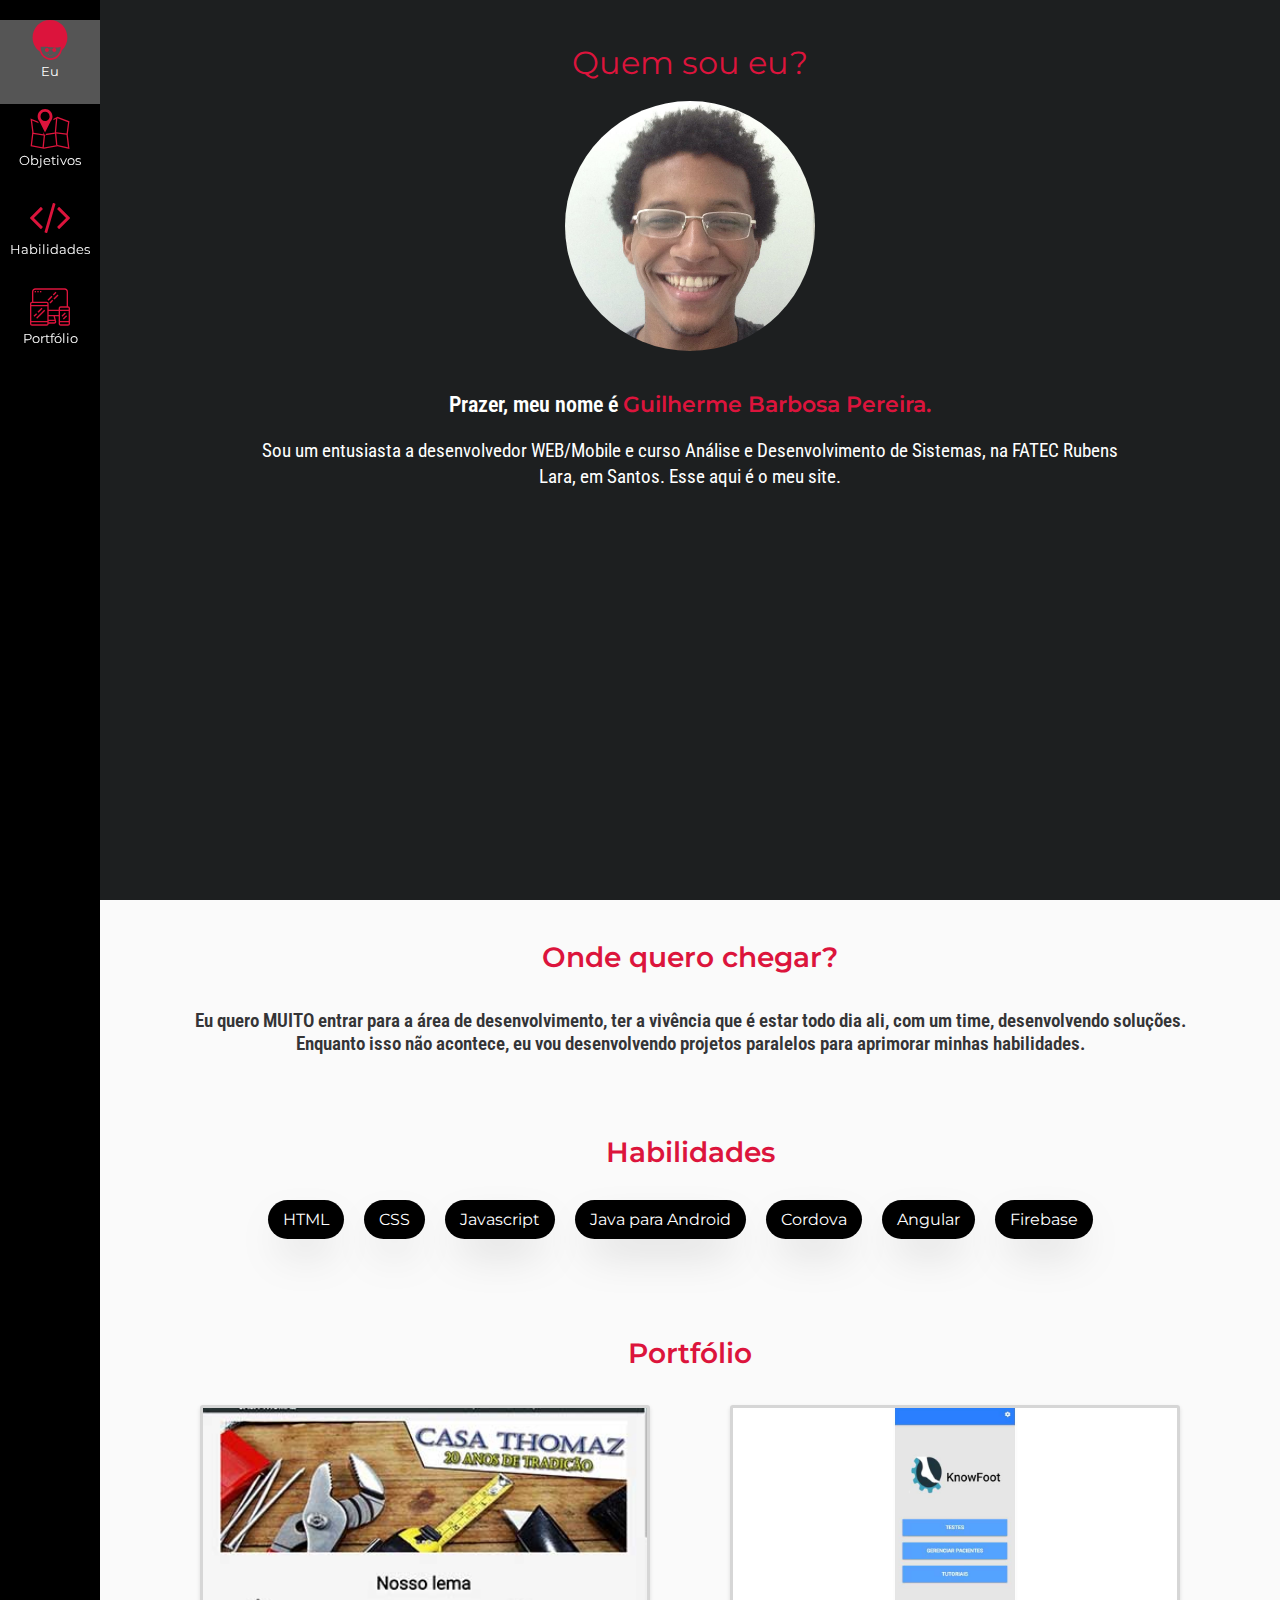
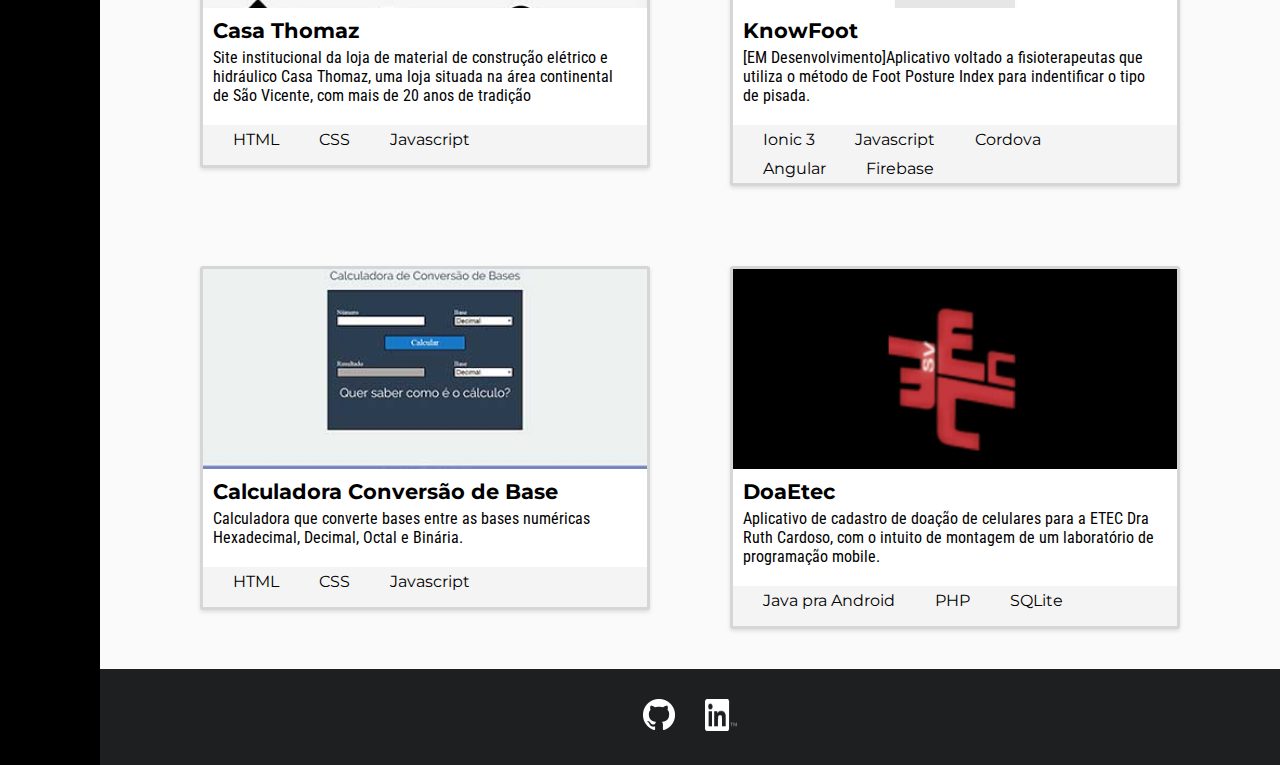
==== index.html @ c0194409 "Initial commit" ====
<!DOCTYPE html>
<html>

<head>
    <meta charset="UTF-8">
    <meta name="viewport" content="width=device-width" initial-scale="1.0">
    <link href="https://fonts.googleapis.com/css?family=Montserrat" rel="stylesheet">
    <link href="https://fonts.googleapis.com/css?family=Playfair+Display|Roboto+Condensed" rel="stylesheet">
        <link rel="stylesheet" href="style.css" />
    </head>
    <title>Guilherme B. Pereira</title>

<body>
    <div class="wrapper">
        <div class="side-menu">
            <ul class="side-menu-items">
                <li id="sidemenu_me" class="active"> 
                    <a href=#me>
                        <svg xmlns="http://www.w3.org/2000/svg" xmlns:xlink="http://www.w3.org/1999/xlink" version="1.1" id="Capa_1" x="0px" y="0px"
                            viewBox="0 0 26.571 26.571" style="enable-background:new 0 0 26.571 26.571;" xml:space="preserve" width="40px"
                            height="40px">
                            <g>
                                <path d="M15.326,22.775c-0.049,0.061-1.182,1.446-2.776,0.273l-0.039-0.44   c-0.007-0.078-0.076-0.135-0.153-0.128c-0.075,0.007-0.134,0.074-0.128,0.151l0.033,0.365l-0.316,0.027   c-0.079,0.005-0.135,0.075-0.129,0.151c0.007,0.077,0.076,0.135,0.153,0.127l0.406-0.034c0.594,0.439,1.14,0.561,1.603,0.521   c0.949-0.082,1.558-0.827,1.567-0.84c0.047-0.06,0.038-0.146-0.023-0.197C15.463,22.704,15.375,22.714,15.326,22.775z M13.286,0   C6.896,0,1.717,5.18,1.717,11.568c0,3.856,1.886,7.271,4.787,9.374c0-0.001,0-0.003,0-0.006c1.11,3.292,3.913,5.635,7.192,5.635   c3.566,0,6.573-2.77,7.447-6.517c0.001,0.001,0.001,0.002,0.001,0.005c2.283-2.114,3.71-5.135,3.71-8.491   C24.855,5.18,19.675,0,13.286,0z M13.696,25.382c-3.633,0-6.585-3.314-6.652-7.434c0.018-0.048,0.037-0.094,0.057-0.141h2.237   l1.809,0.02c0,0,5.972,1.242,9.206-0.02C20.353,21.991,17.373,25.382,13.696,25.382z M14.888,19.63   c-1.2-0.49-1.98-0.217-2.373,0.03c-0.149-0.566-0.661-0.986-1.274-0.986c-0.731,0-1.323,0.593-1.323,1.323   c0,0.731,0.592,1.324,1.323,1.324c0.73,0,1.323-0.593,1.323-1.324c0-0.013-0.004-0.022-0.004-0.034   c0.287-0.216,1.022-0.588,2.279-0.057c-0.002,0.03-0.009,0.06-0.009,0.091c0,0.731,0.592,1.324,1.322,1.324   c0.731,0,1.323-0.593,1.323-1.324c0-0.73-0.592-1.323-1.323-1.323C15.55,18.674,15.048,19.079,14.888,19.63z"
                                />
                            </g>
                        </svg>
                        <span>Eu</span>
                    </a>
                </li>
                <li id="sidemenu_objetivos">
                    <a href="#objetivos">
                        <svg xmlns="http://www.w3.org/2000/svg" xmlns:xlink="http://www.w3.org/1999/xlink" version="1.1" id="Capa_1" x="0px" y="0px"
                            width="40px" height="40px" viewBox="0 0 484.009 484.009" style="enable-background:new 0 0 484.009 484.009;"
                            xml:space="preserve">
                            <g>
                                <path d="M457.021,309.299l20.238-159.582L332.072,94.625l-45.974,21.953c-1.419,7.021-3.57,13.854-6.384,20.428l34.803-16.618   l-14.369,154.664l0.804,8.286L194.91,299.333l-8.703,17.165l116.276-17.531l13.405,137.177l15.604-1.537l-13.488-137.969   l1.359-0.213l121.573,15.403l0.295-2.376l18.371,154.282l-126.609-29.223l-164.753,31.387l-1.372-0.26l14.81-140.725l-0.098-0.856   l-0.606-5.272l-20.3-40.075l2.864,25.352l-3.621,0.544L42.475,286.412l0.697-5.781L25.177,138.755l82.171,34.693l-6.859-13.521   c-2.219-2.876-4.229-5.891-6.135-8.958L6.188,113.735L27.373,280.69l-0.399,3.321l-0.295-0.047l-2.409,15.486l0.866,0.118   L7.037,451.605l161.225,30.229l164.438-31.315l145.121,33.49L457.021,309.299z M319.188,280.596l-2.707,0.396l-0.592-5.894   l15.108-162.587l1.785-0.854l127.365,48.326l-17.295,136.264L319.188,280.596z M151.41,462.742L24.329,438.91l16.314-136.918   l119.252,18.478l5.417-0.815l0.606,5.319L151.41,462.742z M183.018,322.799l-2.033-4.008l-0.165-1.478l5.394-0.815L183.018,322.799   z M112.68,146.528l69.248,136.657l68.494-135.194c13.453-15.687,21.634-36.017,21.634-58.268C272.055,40.249,231.802,0,182.326,0   c-49.473,0-89.71,40.249-89.71,89.723c0,21.542,7.637,41.316,20.33,56.805H112.68z M182.332,34.578   c30.402,0,55.147,24.742,55.147,55.145c0,30.401-24.745,55.147-55.147,55.147c-30.402,0-55.145-24.746-55.145-55.147   C127.188,59.32,151.924,34.578,182.332,34.578z"
                                />
                            </g>
                        </svg>
                        <span>Objetivos</span>
                    </a>
                </li>
                <li id="sidemenu_habilidades">
                    <a href="#habilidades">
                        <svg xmlns="http://www.w3.org/2000/svg" xmlns:xlink="http://www.w3.org/1999/xlink" version="1.1" id="Capa_1" x="0px" y="0px"
                            width="40px" height="40px" viewBox="0 0 522.468 522.469" style="enable-background:new 0 0 522.468 522.469;"
                            xml:space="preserve">
                            <g>
                                <g>
                                    <path d="M325.762,70.513l-17.706-4.854c-2.279-0.76-4.524-0.521-6.707,0.715c-2.19,1.237-3.669,3.094-4.429,5.568L190.426,440.53    c-0.76,2.475-0.522,4.809,0.715,6.995c1.237,2.19,3.09,3.665,5.568,4.425l17.701,4.856c2.284,0.766,4.521,0.526,6.71-0.712    c2.19-1.243,3.666-3.094,4.425-5.564L332.042,81.936c0.759-2.474,0.523-4.808-0.716-6.999    C330.088,72.747,328.237,71.272,325.762,70.513z"
                                    />
                                    <path d="M166.167,142.465c0-2.474-0.953-4.665-2.856-6.567l-14.277-14.276c-1.903-1.903-4.093-2.857-6.567-2.857    s-4.665,0.955-6.567,2.857L2.856,254.666C0.95,256.569,0,258.759,0,261.233c0,2.474,0.953,4.664,2.856,6.566l133.043,133.044    c1.902,1.906,4.089,2.854,6.567,2.854s4.665-0.951,6.567-2.854l14.277-14.268c1.903-1.902,2.856-4.093,2.856-6.57    c0-2.471-0.953-4.661-2.856-6.563L51.107,261.233l112.204-112.201C165.217,147.13,166.167,144.939,166.167,142.465z"
                                    />
                                    <path d="M519.614,254.663L386.567,121.619c-1.902-1.902-4.093-2.857-6.563-2.857c-2.478,0-4.661,0.955-6.57,2.857l-14.271,14.275    c-1.902,1.903-2.851,4.09-2.851,6.567s0.948,4.665,2.851,6.567l112.206,112.204L359.163,373.442    c-1.902,1.902-2.851,4.093-2.851,6.563c0,2.478,0.948,4.668,2.851,6.57l14.271,14.268c1.909,1.906,4.093,2.854,6.57,2.854    c2.471,0,4.661-0.951,6.563-2.854L519.614,267.8c1.903-1.902,2.854-4.096,2.854-6.57    C522.468,258.755,521.517,256.565,519.614,254.663z"
                                    />
                                </g>
                            </g>
                        </svg>
                        <span>Habilidades</span>
                    </a>
                </li>
                <li id="sidemenu_portfolio">
                    <a href="#portfolio">
                        <svg xmlns="http://www.w3.org/2000/svg" xmlns:xlink="http://www.w3.org/1999/xlink" version="1.1" id="Layer_1" x="0px" y="0px"
                            viewBox="0 0 480 480" style="enable-background:new 0 0 480 480;" xml:space="preserve" width="40px" height="40px">
                            <g>
                                <g>
                                    <path d="M456,232V56c0-22.056-17.944-40-40-40H64c-22.056,0-40,17.944-40,40v120c-13.232,0-24,10.768-24,24v240    c0,13.232,10.768,24,24,24h176c13.232,0,24-10.768,24-24h67.048c7.544,0,14.496-3.44,19.072-9.432s6.064-13.608,4.08-20.88    L298.472,352H344v88c0,13.232,10.768,24,24,24h88c13.232,0,24-10.768,24-24V256C480,242.768,469.232,232,456,232z M208,440    c0,4.408-3.592,8-8,8H24c-4.408,0-8-3.592-8-8v-16h192V440z M208,408H16V232h192V408z M208,216H16v-16c0-4.408,3.592-8,8-8h176    c4.408,0,8,3.592,8,8V216z M298.768,413.896c0.664,2.424,0.168,4.96-1.36,6.96s-3.84,3.144-6.36,3.144H224v-16h73.16    L298.768,413.896z M224,392v-40h57.888l10.912,40H224z M344,336H224v-48h120V336z M344,256v16H224v-72c0-13.232-10.768-24-24-24    H40V56c0-13.232,10.768-24,24-24h352c13.232,0,24,10.768,24,24v176h-72C354.768,232,344,242.768,344,256z M464,440    c0,4.408-3.592,8-8,8h-88c-4.408,0-8-3.592-8-8v-16h104V440z M464,408H360V288h104V408z M464,272H360v-16c0-4.408,3.592-8,8-8h88    c4.408,0,8,3.592,8,8V272z"
                                    />
                                </g>
                            </g>
                            <g>
                                <g>
                                    <rect x="41.372" y="327.994" transform="matrix(0.7071 -0.7071 0.7071 0.7071 -218.8385 143.6649)" width="45.256" height="16"
                                    />
                                </g>
                            </g>
                            <g>
                                <g>
                                    <rect x="60.114" y="319.995" transform="matrix(0.7071 -0.7071 0.7071 0.7071 -194.4378 186.5751)" width="135.767" height="16"
                                    />
                                </g>
                            </g>
                            <g>
                                <g>
                                    <rect x="86.054" y="272.005" transform="matrix(0.7071 -0.7071 0.7071 0.7071 -162.8477 166.8601)" width="67.879" height="16"
                                    />  
                                </g>
                            </g>
                            <g>
                                <g>
                                    <rect x="375.705" y="324.008" transform="matrix(0.7071 -0.7071 0.7071 0.7071 -116.4408 382.9028)" width="56.559" height="16"
                                    />
                                </g>
                            </g>
                            <g>
                                <g>
                                    <rect x="391.702" y="356.042" transform="matrix(0.7071 -0.7071 0.7071 0.7071 -134.4066 403.5971)" width="56.559" height="16"
                                    />
                                </g>
                            </g>
                            <g>
                                <g>
                                    <rect x="206.052" y="128.002" transform="matrix(0.7071 -0.7071 0.7071 0.7071 -25.876 209.5337)" width="67.879" height="16"
                                    />
                                </g>
                            </g>
                            <g>
                                <g>
                                    <rect x="278.057" y="112.001" transform="matrix(0.7071 -0.7071 0.7071 0.7071 6.5281 255.7627)" width="67.879" height="16"
                                    />
                                </g>
                            </g>
                            <g>
                                <g>
                                    <rect x="233.364" y="168.01" transform="matrix(0.7071 -0.7071 0.7071 0.7071 -49.4797 232.5655)" width="45.256" height="16"
                                    />
                                </g>
                            </g>
                            <g>
                                <g>
                                    <rect x="273.302" y="72.062" transform="matrix(0.7071 -0.7071 0.7071 0.7071 30.0796 232.7427)" width="45.368" height="16"
                                    />
                                </g>
                            </g>
                            <g>
                                <g>
                                    <rect x="56" y="48" width="16" height="16" />
                                </g>
                            </g>
                            <g>
                                <g>
                                    <rect x="88" y="48" width="16" height="16" />
                                </g>
                            </g>
                            <g>
                                <g>
                                    <rect x="120" y="48" width="16" height="16" />
                                </g>
                            </g>
                        </svg>
                        <span>Portfólio</span>
                    </a>
                </li>
            </ul>
        </div>
            <div class="content">
                <div id="me" class="section about">
                    <h2 class="red">Quem sou eu?</h2>
                    <img src="images/eu.jpg">
                    <p style="margin-top: 20px">Prazer, meu nome é <span style="color:crimson">Guilherme Barbosa Pereira.</span></p>
                    <p class="about-texto">Sou um entusiasta a desenvolvedor WEB/Mobile e
                         curso Análise e Desenvolvimento de Sistemas, na FATEC Rubens Lara, em Santos. 
                         Esse aqui é o meu site.</p>
                </div>
                <div id="objetivos" class="section explicacoes">
                    <h1 class="title">Onde quero chegar?</h2>
                    <p>Eu quero MUITO entrar para a área de desenvolvimento, ter a vivência que é estar
                         todo dia ali, com um time, desenvolvendo soluções. Enquanto isso não acontece,
                          eu vou desenvolvendo projetos paralelos para aprimorar minhas habilidades. </p>
                </div>
                <div id="habilidades" class="section habilidades">
                    <h1 class="title">Habilidades</h1>
                    <ul class="habilidades_list">
                        <li><span class="habilidade">HTML</span></li>
                        <li><span class="habilidade">CSS</span></li>
                        <li><span class="habilidade">Javascript</span></li>
                        <li><span class="habilidade">Java para Android</span></li>
                        <li><span class="habilidade">Cordova</span></li>
                        <li><span class="habilidade">Angular</span></li>
                        <li><span class="habilidade">Firebase</span></li>
                    </ul>
                </div>
                <div id="portfolio" class="section portfolio">
                    <h1 class="title">Portfólio</h1>
                    <div class="portfolio-items">
                        <div class="portfolio-item">
                            <div class="portfolio-item-img casathomaz">
                                <a href="http://www.casathomaz.com.br/" target="_blank" class="shadow"></a>
                            </div>
                            <div class="portfolio-item-text">
                                <h2 class="portfolio-item-title">Casa Thomaz</h2>
                                <p class="portfolio-item-description">Site institucional da loja de material de construção elétrico e hidráulico Casa Thomaz, uma loja situada na área continental de São Vicente, com mais de 20 anos de tradição</p>
                            </div>
                            <div class="portfolio-item-footer">
                                <h2>HTML</h2>
                                <h2>CSS</h2>
                                <h2>Javascript</h2>
                            </div>
                        </div>
                        <div class="portfolio-item">
                            <div class="portfolio-item-img knowfoot" id="knowfoot">
                                <a href="https://github.com/guilhermebpereira/fisioterapia" target="_blank" class="shadow"></a>
                            </div>
                            <div class="portfolio-item-text">   
                                <h2 class="portfolio-item-title">KnowFoot</h2>
                                <p class="portfolio-item-description">[EM Desenvolvimento]Aplicativo voltado a fisioterapeutas que utiliza o método de Foot Posture Index para indentificar
                                    o tipo de pisada.
                                </p>
                            </div>
                            <div class="portfolio-item-footer">
                                <h2>Ionic 3</h2>
                                <h2>Javascript</h2>
                                <h2>Cordova</h2>
                                <h2>Angular</h2>
                                <h2>Firebase</h2>
                            </div>
                        </div>
                        <div class="portfolio-item">
                            <div class="portfolio-item-img calculadora">
                                <a href="http://calculadoraconversaodebase.tk" target="_blank" class="shadow"></a>
                            </div>
                            <div class="portfolio-item-text">
                                <h2 class="portfolio-item-title">Calculadora Conversão de Base</h2>
                                <p class="portfolio-item-description">Calculadora que converte bases entre as bases numéricas Hexadecimal, Decimal, Octal e Binária.</p>
                            </div>
                            <div class="portfolio-item-footer">
                                <h2>HTML</h2>
                                <h2>CSS</h2>
                                <h2>Javascript</h2>
                            </div>
                        </div>
                        <div class="portfolio-item">
                            <div class="portfolio-item-img doacao">
                                <a href="https://github.com/guilhermebpereira/doacao" target="_blank" class="shadow"></a>
                            </div>
                            <div class="portfolio-item-text">
                                <h2 class="portfolio-item-title">DoaEtec</h2>
                                <p class="portfolio-item-description">Aplicativo de cadastro de doação de celulares para a ETEC Dra Ruth Cardoso, com o intuito de montagem de um laboratório de programação mobile.</p>
                            </div>
                            <div class="portfolio-item-footer">
                                <h2>Java pra Android</h2>
                                <h2>PHP</h2>
                                <h2>SQLite</h2>
                            </div>
                        </div>
                    </div>
                </div>
                <div id="redessociais" class="redes-sociais">
                    <a href="https://github.com/guilhermebpereira" target="_blank">
                        <img src="images/github.png" width="32px" height="32px"/>
                    </a>
                    <a href="https://www.linkedin.com/in/guilherme-barbosa-baa363122" target="_blank">
                        <img src="images/linkedin.png" width="32px" height="32px"/> 
                    </a>
                </div>
            </div>
        </div>
        <script>
            function visitar(e)
            {
                console.log(e);
            }

            window.onload = function(){
                var portfolioItems = document.querySelectorAll(".portfolio-item-img");
                portfolioItems.forEach(portfolioItem => portfolioItem.addEventListener('click', visitar))
            };    
        </script>
        <script src="js/jquery-3.3.1.slim.min.js"></script>
        <script src="js/navbar-script.js"></script>
    </body>
</html>
---- style.css ----
/* Default css */

:root{
    --brancinza: #e7e7e7;
    --cinzinha: #555555;
    --cinza: #343436;
    --black: #272727;
    --azulzinho: dodgerblue;
    --pretinho: #1D1F20;
}

*{
    font-family: 'Montserrat', 'Lato';
    box-sizing: border-box;
}

h1,h2,h3,h4,h5,h6{
    font-weight: normal;
    font-size: 1.5em;
    margin: 0 0 5px 0;
}

p{
    margin:0;
    font-weight: 600;
    font-family: 'Roboto Condensed', sans-serif;
}

body{
    min-height:calc(100vh - 50px);
    margin:0;
    overflow-y: auto;
}

.wrapper{
    display:grid;
    grid-template-columns:auto 1fr;
    min-height:100vh;
    max-height: 100vh;
}

.title{
    font-weight: 600;
    color: crimson;
    font-size: 28px;
}

.active{
    background: #555555;
}
.red{
    color: crimson;
}

.knowfoot{
    background: url('images/knowfoot.jpg');
}
.casathomaz{
    background: url('images/casathomaz.jpg');
}

.calculadora{
    background: url('images/calculadora.jpg');
}

.doacao{
    background: url('images/doacao3.jpg');
}

/* Side Menu */

.side-menu{
    background: black;
    width:100px;
    padding: 20px 0 0 0;
    cursor: pointer;
}

.side-menu > ul{
    position: fixed;
    width: 100px;
    display: grid;;
    justify-items: center;
    justify-content: center;
    margin: 0;
    padding: 0;
}
.side-menu > ul > li{
    display: flex;
    justify-content: center;
    flex-wrap: wrap;
    min-width: 100px;
    min-height: 84px;
    margin-bottom: 5px;
}

.side-menu > ul > li > a{
    text-align:center;
    text-decoration: none;
}

.side-menu > ul > li > a > svg{
    transition-duration: 1s;
    transition-delay: 0.2s;
    fill: white;
}

.side-menu > ul > li > a > span{
    display:block;
    font-size: 0.8em;
    color: white;
    transform: translateX(0);
    transition-duration: 0.6s;
    transition-delay: 0.2s;
}


/* Side Menu Hover Effects */
.side-menu:hover > ul > li > a > svg{
    fill: crimson;
}

.side-menu:hover > ul > li > a > span{
    fill: crimson;
    transform: translateX(0);
}

.hamburguer{
    position:fixed;
    cursor:pointer;
    padding:0 0 10px 10px;
}

.hamburguer:after {
    display:block;
    content:'';
    height: 1px;
    width: 55px;
    margin-left:-10px;
    background: whitesmoke;
}

.hamburguer-menu-line{
    width:30px;
    height:4px;
    margin: 5px 0;
    background: whitesmoke;
    border-radius:3px;
}


/* Content */
.content{
    background: #FAFAFA;
    grid-column: 2 / span 1;
    display:grid;
    grid-template-rows: 1fr;
}

/* Quem sou eu? */

.about{
    height: 100vh;
    min-height:100vh;
    padding:50px 150px;
    line-height: 26.4px;
    color: white;
    background: var(--pretinho);
    display:grid;
    grid-gap:20px;
    grid-template-rows:auto minmax(150px,250px) auto auto;
    justify-items:center;
    align-content:flex-start;
    text-align:center;
}

.about > h2{
    font-size: 32px;
}

.about > img{
    max-height:100%;
    border-radius: 50%;
}
.about > p{
    font-size: 1.4em;
}
.about > .about-texto{
    display:block;
    font-size: 1.2em;
    margin: 0;
    font-weight: normal;
}

/* Onde quero chegar?  */

.explicacoes{
    color: var(--cinza);;
    padding: 40px 50px;
    display:grid;
    grid-gap:30px;
    justify-items:center;
}

.explicacoes > p{
    max-width:1000px;
    font-size: 1.2em;
    text-align: center;
}

/* Habilidades */
.habilidades{
    display:grid;
    grid-gap: 20px;
    padding:30px 100px;
    text-align:center;
    margin-top:10px;
}


.habilidades_list{
    list-style-type: none;
    padding: 0;
    display: flex;
    flex-wrap: wrap;
    align-items: flex-start;
    justify-content: center;
}

.habilidades_list > li{
    height: 40px;
    margin-right: 20px;
}
.habilidade {
    padding: 10px 15px;
    color: white;
    background: black;
    white-space: nowrap;
    border-radius: 20px;
    box-shadow: 0 20px 45px -15px rgba(0, 0, 0, .4);
}

/* Portfólio */

.portfolio{
    display:grid;
    grid-gap: 30px;
    padding:40px 100px;
    text-align:center;
}

.portfolio-items{
    display:grid;
    align-items: flex-start;
    grid-gap: 80px;
    grid-template-columns: repeat(auto-fit, minmax(200px, 450px));
}

.portfolio-item{
    border-radius:3px;
    box-shadow: 0 2px 4px 0 rgba(0,0,0,0.12);
    border: 3px solid #d6d6d6;
    transition: all .5s ease;
    background: #cac8c8;
}

.portfolio-item-img{
    display:grid;
    grid-template-columns: 1;
    grid-auto-rows: 1;
    min-height: 200px;
    background-size: cover;
    background-repeat: no-repeat;
    background-position: center;
    position:relative;
    cursor: pointer;
}

.portfolio-item-img > .shadow{
    position:absolute;
    visibility: hidden;
    grid-column: 1 / -1;
    grid-row:  1 / -1;
    min-height:100%;
    min-width:100%;
    background: rgba(0,0,0,0.2);
    z-index:2;
}

.portfolio-item-img:hover .shadow{
    visibility: visible;
}


.portfolio-item > img{
    min-height:180px;
}

.portfolio-item-text{
    text-align: left;
    padding:10px 20px 20px 10px;
    background: white;
}

.portfolio-item-text > h2{
    font-weight: bold;
    font-size: 1.3em;
}

.portfolio-item-text > p{
    font-weight: 400;
    font-size: 1em;
}

.portfolio-item-footer{
    min-height:40px;
    background: #F4F4F4;
    padding:0 15px 0 10px;
    display:flex;
    flex-wrap: wrap;
}

.portfolio-item-footer > h2{
    flex-grow: 0;
    flex-shrink: 0; 
    font-size: 1em;
    padding:5px 10px;
    margin:0 10px;
}

/* Redes Sociais */
.redes-sociais{
    background: var(--pretinho);
    display:grid;
    grid-template-columns: repeat(2, 32px); 
    grid-gap: 30px;
    justify-content: center;
    align-content: center;
    align-items: center;
    padding: 30px 30px;
}

.redes-sociais > a{
    cursor: pointer;
}

/* Media Queries */

@media (max-width: 1000px)
{
    .portfolio{
        justify-items: center;
    }
}

@media (max-width: 800px)
{
    .about{
        padding: 50px 50px;

    }
    
    .portfolio{
        padding: 40px 20px;
    }
}

@media (max-width: 700px)
{
    .side-menu{
        width: 60px;
    }
    .side-menu > ul{
        width: 60px;
    }
    .side-menu > ul > li{

        min-width: 60px;
    }
    .side-menu > ul > li > a > span{
        font-size: 0.6em;
    }
}
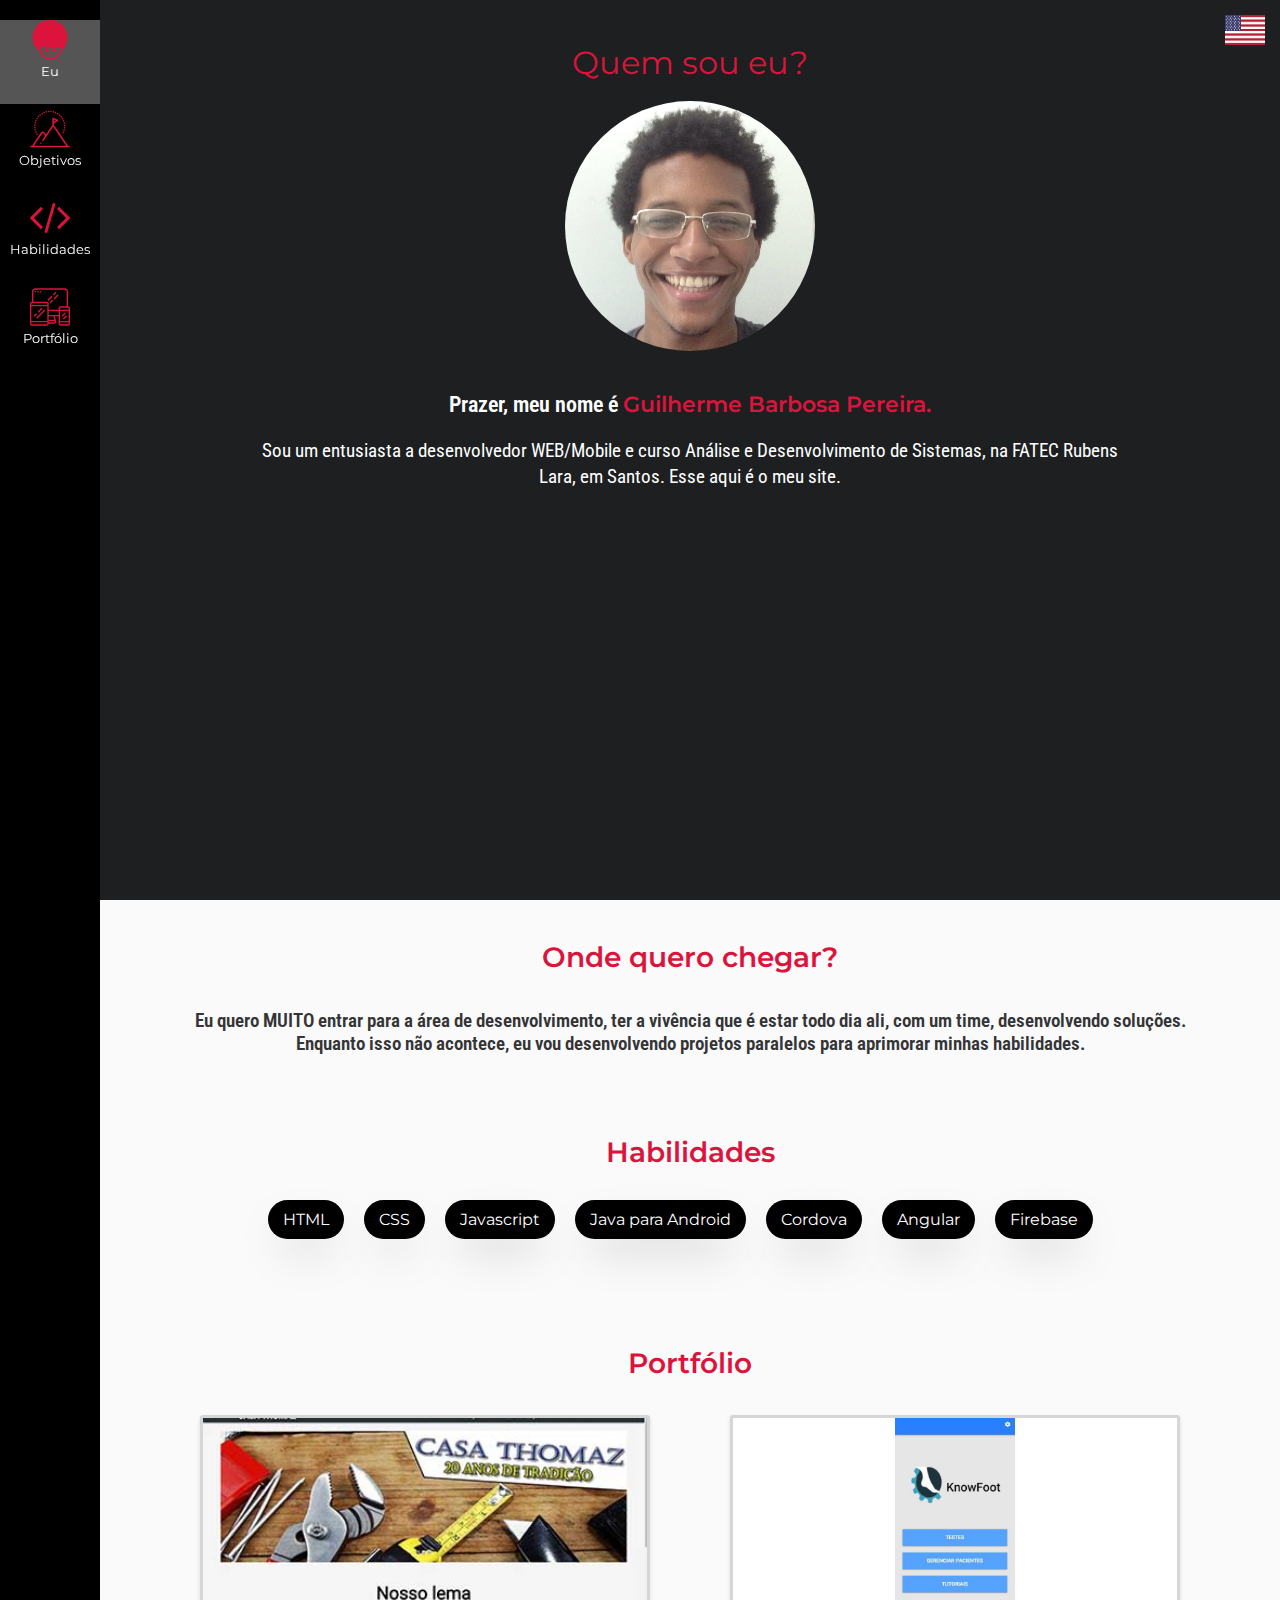
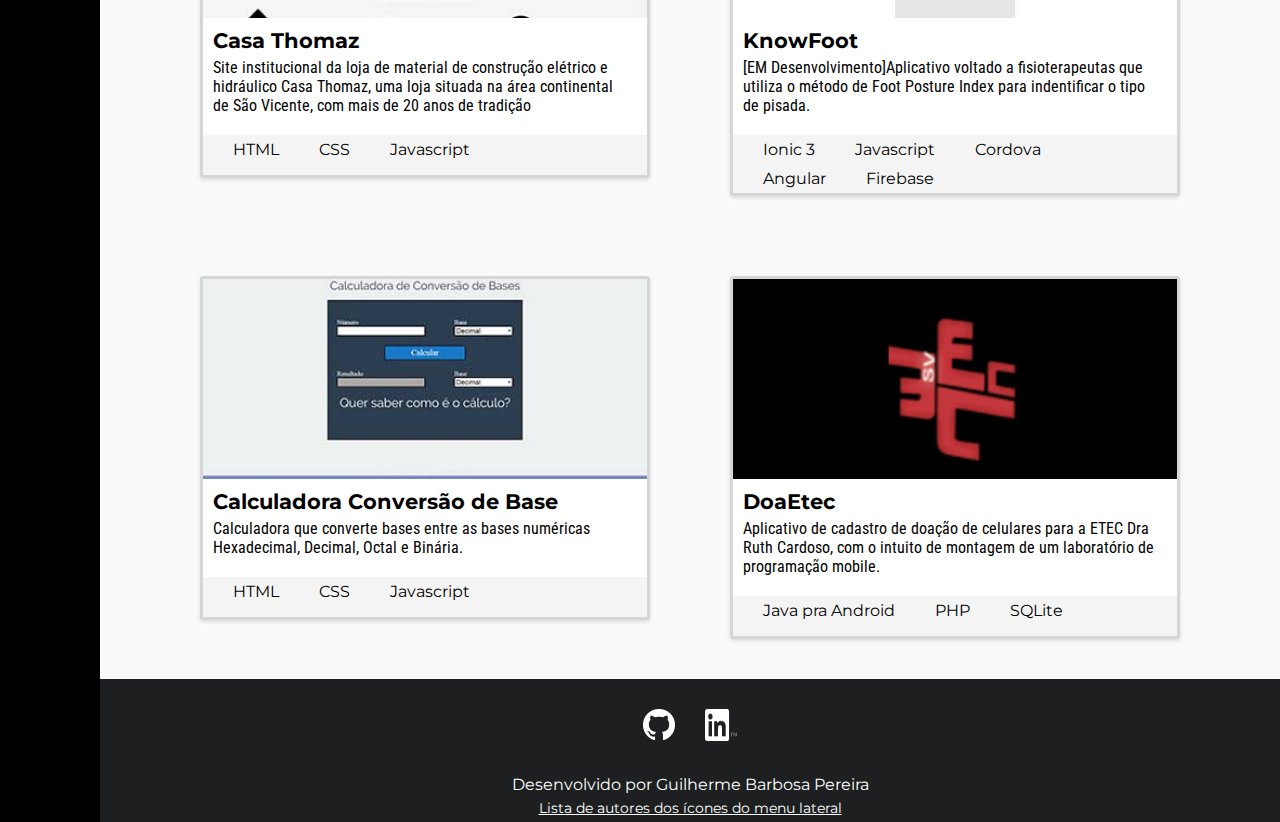
==== commit 13768159: "A few changes and added footer" ====
--- a/index.html
+++ b/index.html
@@ -12,7 +12,8 @@
 
 <body>
     <div class="wrapper">
-        <div class="side-menu">
+            <a href="index-english.html" class="flag"><img src="images/usa.png" width:"100%" height:"100%"></a>
+            <div class="side-menu">
             <ul class="side-menu-items">
                 <li id="sidemenu_me" class="active"> 
                     <a href=#me>
@@ -29,12 +30,215 @@
                 </li>
                 <li id="sidemenu_objetivos">
                     <a href="#objetivos">
-                        <svg xmlns="http://www.w3.org/2000/svg" xmlns:xlink="http://www.w3.org/1999/xlink" version="1.1" id="Capa_1" x="0px" y="0px"
-                            width="40px" height="40px" viewBox="0 0 484.009 484.009" style="enable-background:new 0 0 484.009 484.009;"
-                            xml:space="preserve">
-                            <g>
-                                <path d="M457.021,309.299l20.238-159.582L332.072,94.625l-45.974,21.953c-1.419,7.021-3.57,13.854-6.384,20.428l34.803-16.618   l-14.369,154.664l0.804,8.286L194.91,299.333l-8.703,17.165l116.276-17.531l13.405,137.177l15.604-1.537l-13.488-137.969   l1.359-0.213l121.573,15.403l0.295-2.376l18.371,154.282l-126.609-29.223l-164.753,31.387l-1.372-0.26l14.81-140.725l-0.098-0.856   l-0.606-5.272l-20.3-40.075l2.864,25.352l-3.621,0.544L42.475,286.412l0.697-5.781L25.177,138.755l82.171,34.693l-6.859-13.521   c-2.219-2.876-4.229-5.891-6.135-8.958L6.188,113.735L27.373,280.69l-0.399,3.321l-0.295-0.047l-2.409,15.486l0.866,0.118   L7.037,451.605l161.225,30.229l164.438-31.315l145.121,33.49L457.021,309.299z M319.188,280.596l-2.707,0.396l-0.592-5.894   l15.108-162.587l1.785-0.854l127.365,48.326l-17.295,136.264L319.188,280.596z M151.41,462.742L24.329,438.91l16.314-136.918   l119.252,18.478l5.417-0.815l0.606,5.319L151.41,462.742z M183.018,322.799l-2.033-4.008l-0.165-1.478l5.394-0.815L183.018,322.799   z M112.68,146.528l69.248,136.657l68.494-135.194c13.453-15.687,21.634-36.017,21.634-58.268C272.055,40.249,231.802,0,182.326,0   c-49.473,0-89.71,40.249-89.71,89.723c0,21.542,7.637,41.316,20.33,56.805H112.68z M182.332,34.578   c30.402,0,55.147,24.742,55.147,55.145c0,30.401-24.745,55.147-55.147,55.147c-30.402,0-55.145-24.746-55.145-55.147   C127.188,59.32,151.924,34.578,182.332,34.578z"
-                                />
+                        <svg version="1.1" id="Layer_1" xmlns="http://www.w3.org/2000/svg" xmlns:xlink="http://www.w3.org/1999/xlink" x="0px" y="0px"
+                            viewBox="0 0 512 512" style="enable-background:new 0 0 512 512;" xml:space="preserve" width="40px">
+                            <g>
+                                <g>
+                                    <path d="M249.635,30.815c-0.481-5.454-5.252-9.5-10.702-9.094c-5.487,0.352-9.666,5.071-9.342,10.566
+                                               c0.312,5.314,4.719,9.414,9.973,9.414c0.198,0,0.396-0.006,0.597-0.018c0.097-0.006,0.294-0.02,0.391-0.028
+                                               C246.053,41.17,250.12,36.316,249.635,30.815z" />
+                                </g>
+                            </g>
+                            <g>
+                                <g>
+                                    <path d="M385.013,71.509c-4.1-3.68-10.41-3.351-14.104,0.746c-3.698,4.101-3.372,10.424,0.729,14.123
+                                               c0.055,0.049,0.185,0.164,0.24,0.212c1.889,1.631,4.214,2.429,6.528,2.429c2.807,0,5.599-1.176,7.576-3.468
+                                               C389.569,81.393,389.129,75.126,385.013,71.509z" />
+                                </g>
+                            </g>
+                            <g>
+                                <g>
+                                    <path d="M331.755,37.645c-5.037-2.211-10.921,0.062-13.158,5.095c-2.243,5.047,0.029,10.957,5.076,13.199l0.339,0.146
+                                               c1.248,0.515,2.54,0.759,3.811,0.759c3.929,0,7.656-2.331,9.248-6.188C339.162,45.589,336.783,39.791,331.755,37.645z"
+                                    />
+                                </g>
+                            </g>
+                            <g>
+                                <g>
+                                    <path d="M407.047,94.327c-0.015-0.02-0.094-0.115-0.109-0.134c-3.51-4.244-9.762-4.814-14.02-1.317
+                                               c-4.258,3.495-4.855,9.813-1.376,14.084c1.977,2.425,4.855,3.683,7.758,3.683c2.221,0,4.455-0.735,6.311-2.248
+                                               C409.892,104.907,410.535,98.608,407.047,94.327z" />
+                                </g>
+                            </g>
+                            <g>
+                                <g>
+                                    <path d="M270.608,22.105l-0.1-0.009c-5.5-0.479-10.305,3.585-10.791,9.086c-0.484,5.502,3.633,10.359,9.134,10.845
+                                               c0.299,0.026,0.596,0.04,0.89,0.04c5.125,0,9.491-3.92,9.95-9.122C280.176,27.444,276.11,22.591,270.608,22.105z"
+                                    />
+                                </g>
+                            </g>
+                            <g>
+                                <g>
+                                    <path d="M301.99,27.488c-0.091-0.025-0.28-0.073-0.372-0.096c-5.364-1.299-10.762,1.995-12.065,7.36
+                                               c-1.299,5.344,1.969,10.731,7.297,12.064c0.84,0.218,1.683,0.322,2.514,0.322c4.398-0.001,8.429-2.925,9.642-7.372
+                                               C310.459,34.438,307.318,28.941,301.99,27.488z" />
+                                </g>
+                            </g>
+                            <g>
+                                <g>
+                                    <path d="M359.942,52.609c-0.118-0.079-0.237-0.155-0.358-0.229c-4.691-2.913-10.848-1.467-13.761,3.224
+                                               c-2.901,4.667-1.481,10.801,3.156,13.732c1.672,1.077,3.549,1.594,5.406,1.594c3.231,0,6.403-1.563,8.33-4.454
+                                               C365.778,61.881,364.537,55.672,359.942,52.609z" />
+                                </g>
+                            </g>
+                            <g>
+                                <g>
+                                    <path d="M442.773,230.854c-5.483-0.56-10.406,3.429-10.971,8.923l-0.024,0.245c-0.485,5.501,3.578,10.386,9.08,10.871
+                                               c0.301,0.027,0.6,0.04,0.896,0.04c5.122,0,9.482-3.891,9.941-9.091l-9.946-1.041l9.947,1.024
+                                               C452.262,236.331,448.267,231.419,442.773,230.854z" />
+                                </g>
+                            </g>
+                            <g>
+                                <g>
+                                    <path d="M430.555,289.648c-5.032-2.273-10.956-0.036-13.229,4.997l-0.14,0.321c-2.147,5.088,0.238,10.954,5.326,13.101
+                                               c1.27,0.535,2.586,0.789,3.883,0.789c3.865-0.001,7.54-2.255,9.174-6.012C437.816,297.818,435.578,291.915,430.555,289.648z"
+                                    />
+                                </g>
+                            </g>
+                            <g>
+                                <g>
+                                    <path d="M425.227,120.334c-0.045-0.08-0.142-0.245-0.189-0.323c-2.852-4.727-8.992-6.239-13.72-3.39
+                                               c-4.711,2.84-6.236,8.957-3.43,13.679c1.854,3.182,5.202,4.966,8.648,4.966c1.67,0,3.364-0.42,4.921-1.302
+                                               C426.262,131.241,427.95,125.139,425.227,120.334z" />
+                                </g>
+                            </g>
+                            <g>
+                                <g>
+                                    <path d="M452.381,210.253l-0.006-0.1c-0.325-5.513-5.047-9.674-10.568-9.345c-5.513,0.324-9.717,5.106-9.393,10.619
+                                               c0.313,5.314,4.719,9.413,9.974,9.413c0.197,0,0.397-0.006,0.597-0.018C448.498,220.498,452.705,215.765,452.381,210.253z"
+                                    />
+                                </g>
+                            </g>
+                            <g>
+                                <g>
+                                    <path d="M438.951,148.573l-9.323,3.616l9.314-3.639c-2.01-5.145-7.808-7.686-12.953-5.676c-5.144,2.011-7.686,7.81-5.676,12.955
+                                               c0.013,0.033,0.063,0.16,0.077,0.193c1.568,3.891,5.301,6.242,9.252,6.242c1.236,0,2.494-0.23,3.712-0.716
+                                               C438.47,159.511,440.966,153.697,438.951,148.573z" />
+                                </g>
+                            </g>
+                            <g>
+                                <g>
+                                    <path d="M448.157,179.04c-0.014-0.066-0.049-0.23-0.064-0.297c-1.225-5.382-6.576-8.745-11.961-7.525
+                                               c-5.371,1.218-8.742,6.559-7.549,11.931c1.002,4.688,5.146,7.91,9.769,7.91c0.668,0,1.347-0.067,2.027-0.207
+                                               C445.788,189.738,449.271,184.45,448.157,179.04z" />
+                                </g>
+                            </g>
+                            <g>
+                                <g>
+                                    <path d="M438.905,260.689c-5.349-1.38-10.795,1.82-12.173,7.17c-1.453,5.328,1.688,10.825,7.016,12.278
+                                               c0.881,0.24,1.766,0.355,2.637,0.355c4.398,0.001,8.429-2.924,9.642-7.372c0.013-0.045,0.05-0.188,0.062-0.233
+                                               C447.466,267.539,444.253,262.067,438.905,260.689z" />
+                                </g>
+                            </g>
+                            <g>
+                                <g>
+                                    <path d="M69.712,166.689c-5.37-1.298-10.773,1.996-12.075,7.362l-0.023,0.097c-1.301,5.368,2.007,10.725,7.374,12.026
+                                               c0.784,0.19,1.569,0.281,2.342,0.281c4.52,0,8.633-3.108,9.744-7.691C78.375,173.396,75.079,167.991,69.712,166.689z"
+                                    />
+                                </g>
+                            </g>
+                            <g>
+                                <g>
+                                    <path d="M80.651,138.623c-5.093-2.137-10.953,0.263-13.089,5.354l-0.031,0.073c-2.147,5.088,0.238,10.953,5.326,13.101
+                                               c1.27,0.535,2.586,0.789,3.883,0.789c3.9,0,7.607-2.297,9.218-6.116l0.048-0.112C88.142,146.619,85.744,140.759,80.651,138.623z"
+                                    />
+                                </g>
+                            </g>
+                            <g>
+                                <g>
+                                    <path d="M76.852,263.632c-1.224-5.386-6.583-8.762-11.968-7.535c-5.385,1.224-8.759,6.582-7.535,11.967
+                                               c0.011,0.047,0.044,0.19,0.056,0.237c1.11,4.579,5.211,7.666,9.726,7.666c0.776,0,1.566-0.092,2.354-0.282
+                                               C74.852,274.383,78.153,268.999,76.852,263.632z" />
+                                </g>
+                            </g>
+                            <g>
+                                <g>
+                                    <path d="M98.589,316.061c-2.854-4.729-9-6.25-13.729-3.395c-4.729,2.854-6.249,9-3.396,13.729
+                                               c0.023,0.036,0.097,0.157,0.119,0.192c1.896,3.054,5.171,4.736,8.521,4.736c1.798,0,3.618-0.485,5.256-1.502
+                                               C100.052,326.908,101.502,320.754,98.589,316.061z" />
+                                </g>
+                            </g>
+                            <g>
+                                <g>
+                                    <path d="M72.461,235.41c-0.405-5.508-5.195-9.643-10.707-9.239c-5.508,0.404-9.645,5.198-9.24,10.706l0.008,0.099
+                                               c0.387,5.256,4.765,9.218,9.951,9.218c0.249,0,0.5-0.01,0.752-0.028C68.733,245.762,72.866,240.918,72.461,235.41z"
+                                    />
+                                </g>
+                            </g>
+                            <g>
+                                <g>
+                                    <path d="M63.452,196.12c-5.493-0.485-10.354,3.581-10.84,9.082c-0.004,0.049-0.016,0.196-0.02,0.245
+                                               c-0.405,5.508,3.73,10.325,9.238,10.73c0.251,0.019,0.5,0.027,0.748,0.027c5.188,0,9.57-3.987,9.957-9.244
+                                               C73.02,201.459,68.954,196.606,63.452,196.12z" />
+                                </g>
+                            </g>
+                            <g>
+                                <g>
+                                    <path d="M219.711,33.941c-1.145-5.401-6.448-8.853-11.857-7.707l-0.345,0.078c-5.37,1.282-8.675,6.672-7.395,12.042
+                                               c1.094,4.594,5.201,7.683,9.727,7.683c0.748,0,1.507-0.085,2.266-0.261C217.451,44.585,220.85,39.309,219.711,33.941z"
+                                    />
+                                </g>
+                            </g>
+                            <g>
+                                <g>
+                                    <path d="M163.015,53.398c-2.757-4.785-8.872-6.43-13.657-3.671c-0.094,0.055-0.273,0.162-0.366,0.22
+                                               c-4.691,2.911-6.128,9.07-3.218,13.763c1.891,3.05,5.161,4.727,8.508,4.727c1.776,0,3.574-0.472,5.198-1.462
+                                               C164.16,64.181,165.746,58.137,163.015,53.398z" />
+                                </g>
+                            </g>
+                            <g>
+                                <g>
+                                    <path d="M190.604,41.483c-1.939-5.171-7.705-7.789-12.875-5.852c-0.102,0.038-0.296,0.115-0.396,0.156
+                                               c-5.104,2.106-7.528,7.948-5.423,13.053c1.59,3.859,5.321,6.189,9.253,6.189c1.247,0,2.514-0.234,3.739-0.729
+                                               C189.974,52.307,192.525,46.604,190.604,41.483z" />
+                                </g>
+                            </g>
+                            <g>
+                                <g>
+                                    <path d="M137.589,69.474c-3.528-4.249-9.833-4.833-14.082-1.307l-0.148,0.125c-4.216,3.567-4.739,9.875-1.172,14.091
+                                               c1.978,2.337,4.798,3.54,7.638,3.54c2.283,0,4.579-0.777,6.458-2.367C140.532,80.028,141.117,73.723,137.589,69.474z"
+                                    />
+                                </g>
+                            </g>
+                            <g>
+                                <g>
+                                    <path d="M115.078,89.445c-4.146-3.648-10.465-3.245-14.114,0.9c-0.018,0.021-0.102,0.117-0.12,0.138
+                                               c-3.602,4.164-3.129,10.42,1.02,14.041c1.885,1.646,4.22,2.449,6.549,2.449c2.795,0,5.582-1.16,7.566-3.415
+                                               C119.627,99.412,119.224,93.093,115.078,89.445z" />
+                                </g>
+                            </g>
+                            <g>
+                                <g>
+                                    <path d="M85.622,290.689c-2.079-5.116-7.912-7.58-13.028-5.501c-5.117,2.079-7.58,7.912-5.501,13.028
+                                               c0.014,0.034,0.066,0.16,0.081,0.195c1.606,3.831,5.321,6.141,9.232,6.141c1.288,0,2.598-0.251,3.859-0.78
+                                               C85.358,301.636,87.758,295.782,85.622,290.689z" />
+                                </g>
+                            </g>
+                            <g>
+                                <g>
+                                    <path d="M95.888,112.643c-4.692-2.914-10.857-1.471-13.77,3.223l-0.053,0.085c-2.913,4.693-1.444,10.815,3.249,13.728
+                                               c1.63,1.012,3.442,1.493,5.234,1.493c3.365,0,6.662-1.696,8.563-4.759C102.024,121.721,100.58,115.556,95.888,112.643z"
+                                    />
+                                </g>
+                            </g>
+                            <g>
+                                <g>
+                                    <path d="M502,470.306h-15.861c-0.046-0.073-0.084-0.148-0.132-0.22L320.464,224.462c-3.467-5.144-8.417-8.948-14.07-11.021
+                                               v-27.873l49.963-31.375c3.131-1.966,4.922-5.499,4.656-9.187c-0.266-3.688-2.544-6.928-5.924-8.426l-54.646-24.205
+                                               c-3.092-1.369-6.668-1.083-9.504,0.762c-2.835,1.846-4.545,4.999-4.545,8.382v58.369c-0.002,0.107-0.002,0.215,0,0.322v33.23
+                                               c-5.653,2.073-10.603,5.877-14.07,11.021l-67.808,100.61l-16.124-23.923c-5.403-8.018-14.401-12.804-24.07-12.804
+                                               s-18.667,4.786-24.07,12.804L26.246,470.306H10c-5.523,0-10,4.478-10,10c0,5.522,4.477,10,10,10h21.543
+                                               c0.004,0,0.009,0.001,0.013,0.001c0.005,0,0.011-0.001,0.016-0.001H502c5.523,0,10-4.478,10-10
+                                               C512,474.784,507.523,470.306,502,470.306z M306.394,136.886l23.406,10.368l-23.406,14.698V136.886z M50.364,470.306
+                                               l106.474-157.979c1.706-2.53,4.434-3.981,7.485-3.981c3.051,0,5.779,1.451,7.485,3.981l20.65,30.638l-35.452,52.602
+                                               c-3.086,4.58-1.876,10.795,2.704,13.881c4.582,3.09,10.796,1.876,13.881-2.703L288.909,235.64c1.706-2.53,4.434-3.981,7.485-3.981
+                                               c3.051,0,5.78,1.451,7.485,3.981l158.157,234.666H50.364z" />
+                                </g>
+                            </g>
+                            <g>
+                                <g>
+                                    <circle cx="140" cy="438.22" r="10" />
+                                </g>
                             </g>
                         </svg>
                         <span>Objetivos</span>
@@ -244,14 +448,15 @@
                         <img src="images/linkedin.png" width="32px" height="32px"/> 
                     </a>
                 </div>
+                <div class="footer">
+                    <h2>Desenvolvido por Guilherme Barbosa Pereira</h2>
+                    <a href="https://github.com/guilhermebpereira/mysite/blob/master/README.md" target="_blank">
+                        <h2>Lista de autores dos ícones do menu lateral</h2>
+                    </a> 
+                </div>
             </div>
         </div>
         <script>
-            function visitar(e)
-            {
-                console.log(e);
-            }
-
             window.onload = function(){
                 var portfolioItems = document.querySelectorAll(".portfolio-item-img");
                 portfolioItems.forEach(portfolioItem => portfolioItem.addEventListener('click', visitar))
--- a/style.css
+++ b/style.css
@@ -67,6 +67,23 @@
     background: url('images/doacao3.jpg');
 }
 
+.flag{
+    position:absolute;
+    cursor: pointer;
+    right: 15px;
+    top: 15px;
+    min-width: 40px;
+    min-height: 30px;
+    max-width: 40px;
+    max-height: 30px;
+}
+
+.flag img{
+    min-width: 40px;
+    min-height: 30px;
+    max-width: 40px;
+    max-height: 30px;
+}
 /* Side Menu */
 
 .side-menu{
@@ -230,6 +247,7 @@
 .habilidades_list > li{
     height: 40px;
     margin-right: 20px;
+    margin-bottom: 10px;
 }
 .habilidade {
     padding: 10px 15px;
@@ -344,6 +362,24 @@
     cursor: pointer;
 }
 
+.footer{
+    display: flex;
+    flex-direction: column;
+    align-items: center;
+    background: #1D1F20;
+}
+.footer h2{
+    font-size: 1em;
+    color: white;
+}
+.footer a {
+    color: white;
+    font-size: 0.9em;
+    text-decoration: underline;
+    text-decoration-color: white;
+}
+
+
 /* Media Queries */
 
 @media (max-width: 1000px)
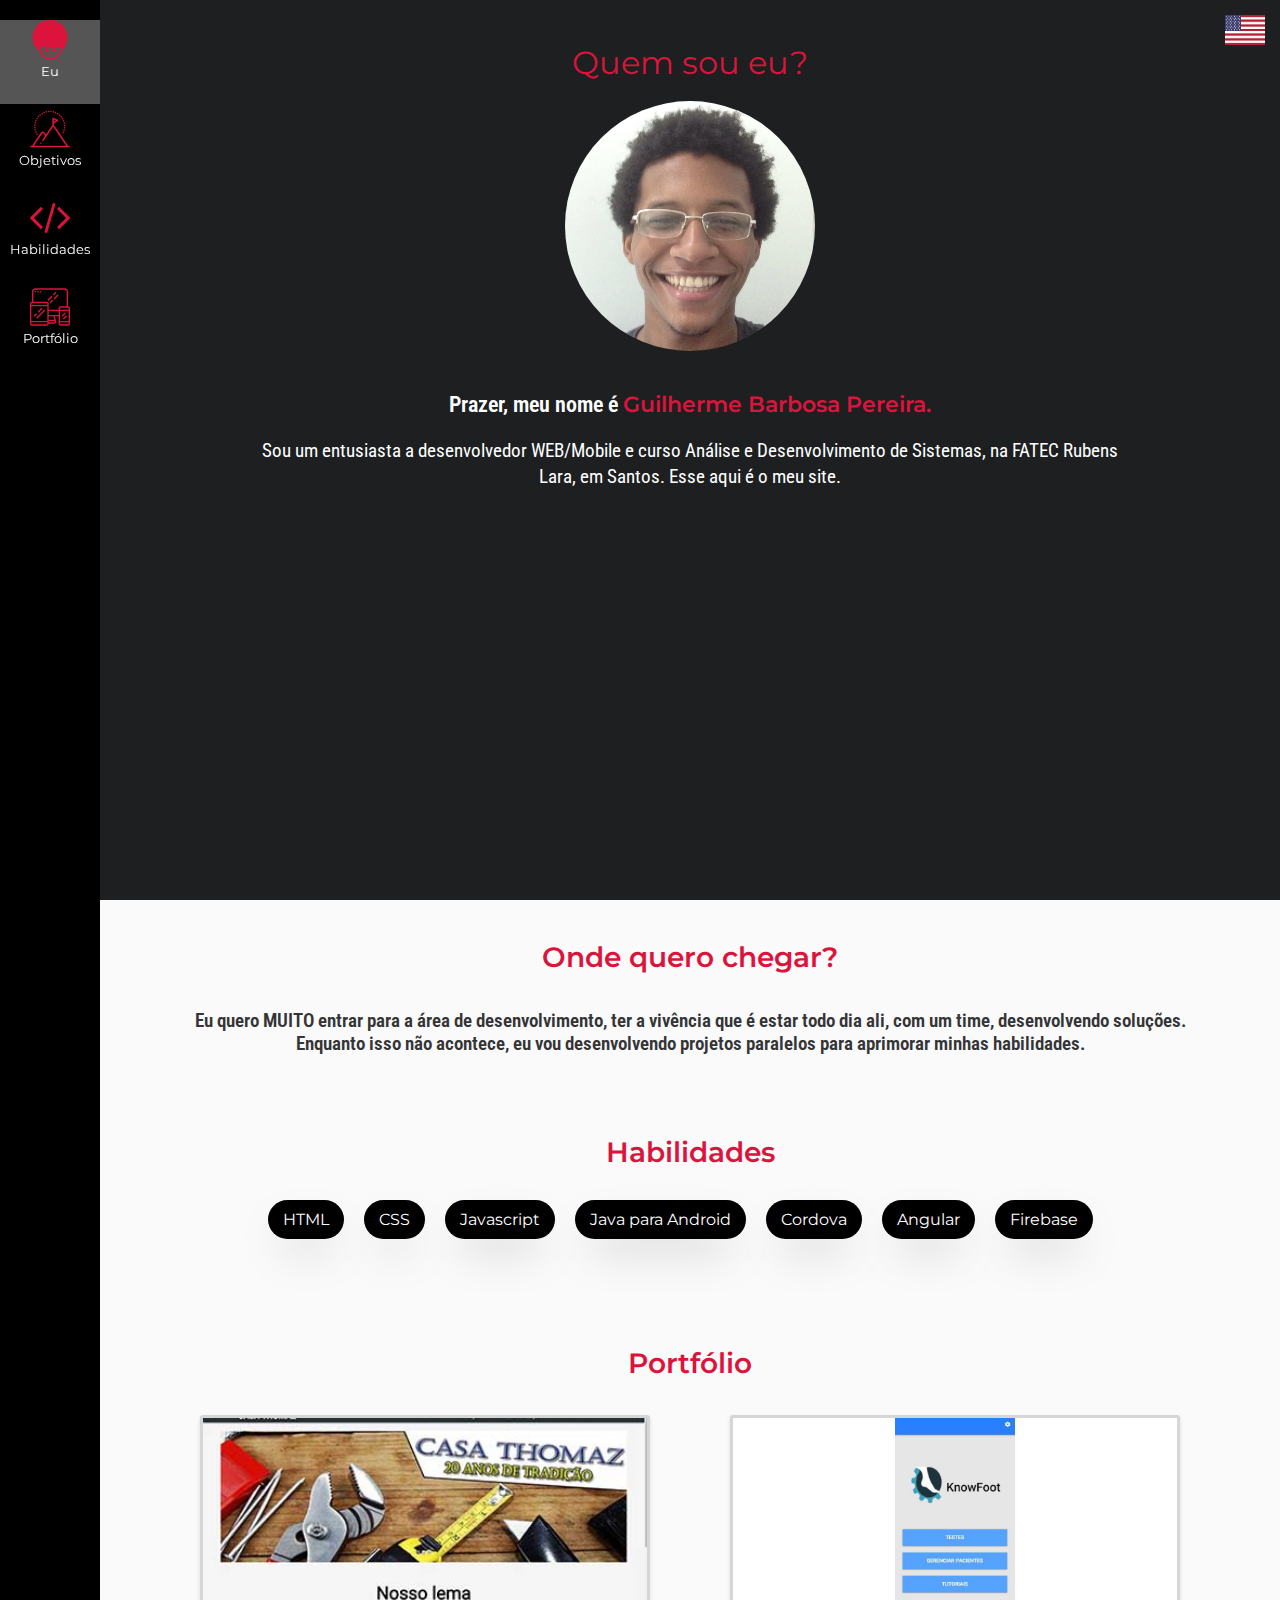
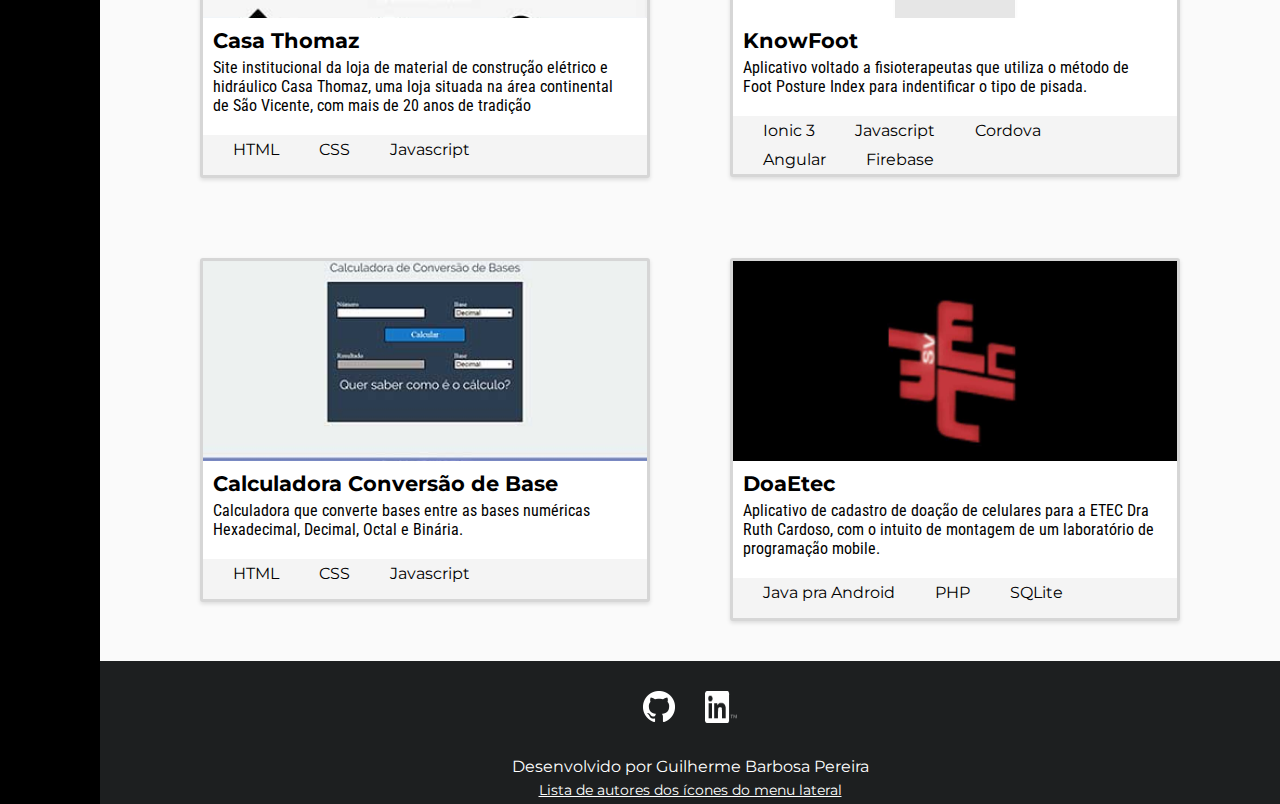
==== commit 9332050d: "Tirado o "em desenvolvimento do app KnowFoot", excluido o uso de variaveis globais CSS." ====
--- a/index.html
+++ b/index.html
@@ -398,7 +398,7 @@
                             </div>
                             <div class="portfolio-item-text">   
                                 <h2 class="portfolio-item-title">KnowFoot</h2>
-                                <p class="portfolio-item-description">[EM Desenvolvimento]Aplicativo voltado a fisioterapeutas que utiliza o método de Foot Posture Index para indentificar
+                                <p class="portfolio-item-description">Aplicativo voltado a fisioterapeutas que utiliza o método de Foot Posture Index para indentificar
                                     o tipo de pisada.
                                 </p>
                             </div>
--- a/style.css
+++ b/style.css
@@ -1,15 +1,6 @@
 /* Default css */
 
-:root{
-    --brancinza: #e7e7e7;
-    --cinzinha: #555555;
-    --cinza: #343436;
-    --black: #272727;
-    --azulzinho: dodgerblue;
-    --pretinho: #1D1F20;
-}
-
-*{
+*{	
     font-family: 'Montserrat', 'Lato';
     box-sizing: border-box;
 }
@@ -182,7 +173,7 @@
     padding:50px 150px;
     line-height: 26.4px;
     color: white;
-    background: var(--pretinho);
+    background: #1D1F20;
     display:grid;
     grid-gap:20px;
     grid-template-rows:auto minmax(150px,250px) auto auto;
@@ -212,7 +203,7 @@
 /* Onde quero chegar?  */
 
 .explicacoes{
-    color: var(--cinza);;
+    color: #343436;
     padding: 40px 50px;
     display:grid;
     grid-gap:30px;
@@ -348,7 +339,7 @@
 
 /* Redes Sociais */
 .redes-sociais{
-    background: var(--pretinho);
+    background: #1D1F20;
     display:grid;
     grid-template-columns: repeat(2, 32px); 
     grid-gap: 30px;
@@ -382,14 +373,14 @@
 
 /* Media Queries */
 
-@media (max-width: 1000px)
+@media only screen and (max-width: 1000px)
 {
     .portfolio{
         justify-items: center;
     }
 }
 
-@media (max-width: 800px)
+@media only screen and (max-width: 800px)
 {
     .about{
         padding: 50px 50px;
@@ -401,7 +392,7 @@
     }
 }
 
-@media (max-width: 700px)
+@media only screen and (max-width: 700px)
 {
     .side-menu{
         width: 60px;
